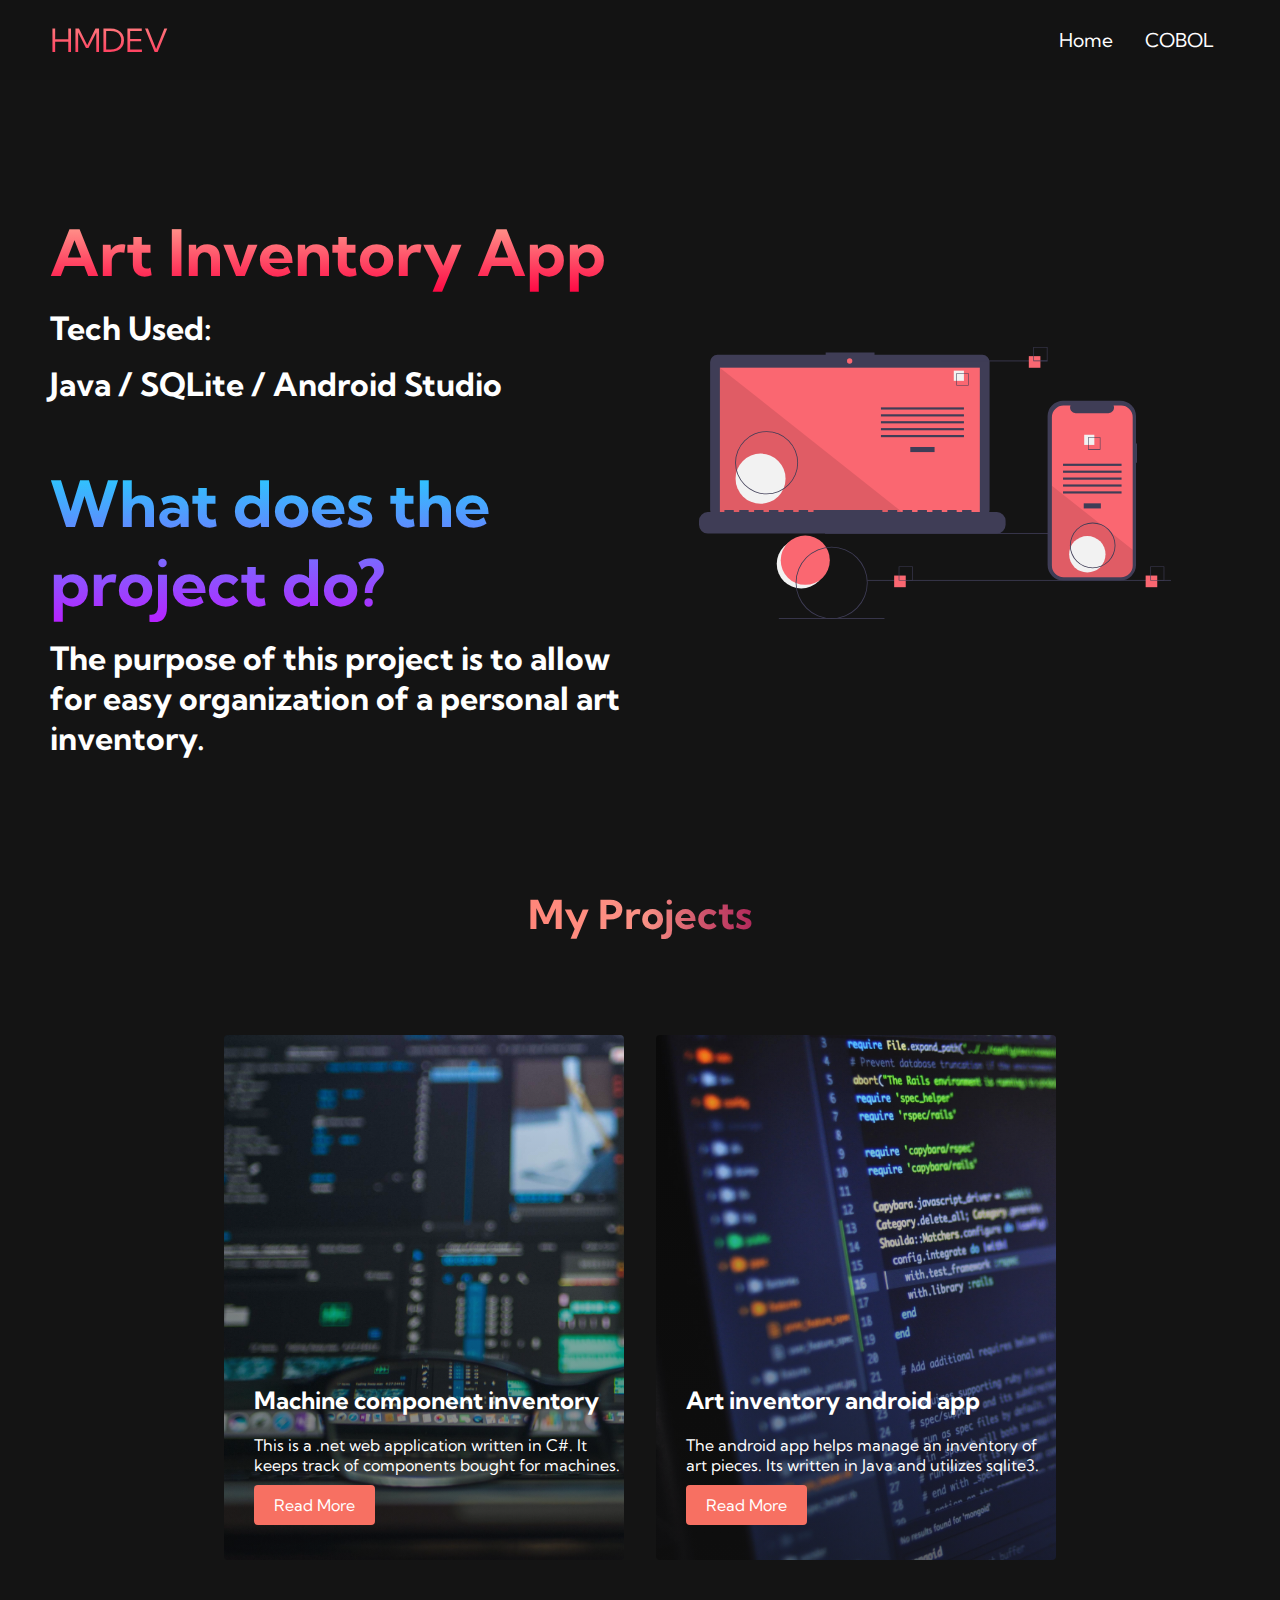
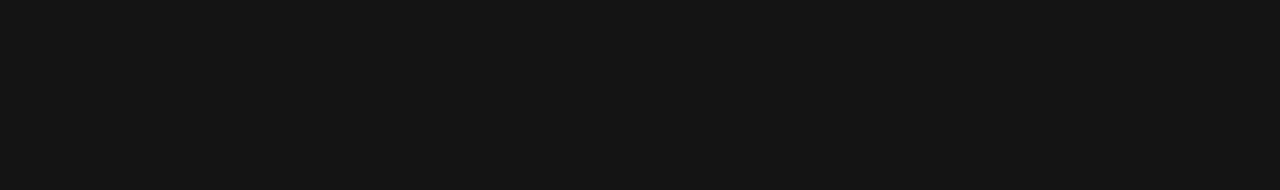
==== artInventoryApp.html @ a9226c36 "changed index to route to android project" ====
<!DOCTYPE html>
<html lang="en">

<head>
  <meta charset="UTF-8">
  <meta name="viewport" content="width=device-width,
                     initial-scale=1.0">
  <title>HMDEV</title>
  <link rel="stylesheet" href="styles.css" />
  <link rel="preconnect" href="https://fonts.googleapis.com">
  <link rel="preconnect" href="https://fonts.gstatic.com" crossorigin>
  <link href="https://fonts.googleapis.com/css2?family=Kumbh+Sans:wght@400;700&display=swap" rel="stylesheet">
</head>

<body>
 <!-- navbar section -->
  <nav class="navbar">
    <div class="navbar__container">
      <a href="/" id="navbar__logo">HMDEV</a>
      <div class="navbar__toggle" id="mobile-menu">
        <span class="bar"></span>
        <span class="bar"></span>
        <span class="bar"></span>
      </div>
      <ul class="navbar__menu">
        <li class="navbar__item">
          <a href="/" class="navbar__links">Home</a>
        </li>
        <li class="navbar__item">
          <a href="cobol.html" class="navbar__links">COBOL</a>
        </li>
      </ul>
    </div>
  </nav>

  <!-- hero section -->
  <div class="main">
    <div class="main__container">
      <div class="main__content">
        <h1>Art Inventory App</h1>
        <p>Tech Used:</p>
        <p>Java / SQLite / Android Studio</p>
        <br>
        <br>
        <br>
        <h2>What does the project do?</h2>
        <p>The purpose of this project is to allow for easy organization of a personal art inventory.</p>
      </div>
      <div class="main__img--container">
        <img src="images/main1.svg" alt="pic" id="main__img">
      </div>
    </div>
  </div>

  <!-- Services Section -->
  <div class="services">
    <h1>My Projects</h1>
    <div class="services__container">
      <div class="services__card">
        <h2>Machine component inventory</h2>
        <p>This is a .net web application written in C#. It keeps track of components bought for machines.</p>
        <button>Read More</button>
      </div>
      <div class="services__card">
        <h2>Art inventory android app</h2>
        <p>The android app helps manage an inventory of art pieces. Its written in Java and utilizes sqlite3.</p>
        <button>Read More</button>
      </div>
    </div>
  </div>

  <script src="app.js"></script>
</body>

</html>
---- styles.css ----
* {
  box-sizing: border-box;
  margin: 0;
  padding: 0;
  font-family: 'Kumbh Sans', sans-serif;
}

.navbar {
  background: #131313;
  height: 80px;
  display: flex;
  justify-content: center;
  align-items: center;
  font-size: 1.2rem;
  position: sticky;
  top: 0;
  z-index: 999;
}

.navbar__container {
  display: flex;
  justify-content: space-between;
  height: 80px;
  z-index: 1;
  width: 100%;
  max-width: 1300px;
  margin: 0 auto;
  padding: 0 50px;
}

#navbar__logo {
  background-color: #ff8177;
  background-image: linear-gradient(to top, #ff0844 0%, #ffb199 100%);
  background-size: 100%;
  -webkit-background-clip: text;
  -moz-background-clip: text;
  -webkit-text-fill-color: transparent;
  display: flex;
  align-items: center;
  cursor: pointer;
  text-decoration: none;
  font-size: 2rem;
}

.fa-gem {
  margin-right: 0.5rem;
}

.navbar__menu {
  display: flex;
  align-items: center;
  list-style: none;
  text-align: center;
}

.navbar__item {
  height: 80px;
}

.navbar__links {
  color: #fff;
  display: flex;
  align-items: center;
  justify-content: center;
  text-decoration: none;
  padding: 0 1rem;
  height: 100%;
}

.navbar__btn {
  display:flex;
  justify-content: center;
  align-items: center;
  padding: 0 1rem;
  width: 100%;
}

.button {
  display: flex;
  justify-content: center;
  align-items: center;
  text-decoration: none;
  padding: 10px 20px;
  height: 100%;
  width: 100%;
  border: none;
  outline: none;
  border-radius: 4px;
  background: #f77062;
  color: #fff;
}

.button:hover {
  background: #4837ff;
  transition: all 0.3s ease;
}

.navbar__links:hover {
  color: #f77062;
  transition: all 0.3s ease;
}

@media screen and (max-width: 960px) {
  .navbar__container {
    display: flex;
    justify-content: space-between;
    height: 80px;
    z-index: 1;
    width: 100%;
    max-width: 1300px;
    padding: 0;
  }

  .navbar__menu {
    display: grid;
    grid-template-columns: auto;
    margin: 0;
    width: 100%;
    position: absolute;
    top: -1000px;
    opacity: 0;
    transition: all 0.5s ease;
    height: 50vh;
    z-index: -1;
  }

  .navbar__menu.active {
    background: #131313;
    top: 100%;
    opacity: 1;
    transition: all 0.5s ease;
    z-index: 99;
    height: 50vh;
    font-size: 1.6rem;
  }

  #navbar__logo {
    padding-left: 25px;
  }

  .navbar__toggle .bar {
    width: 25px;
    height: 3px;
    margin: 5px auto;
    transition: all 0.3s ease-in-out;
    background: #fff;
  }

  .navbar__item {
    width: 100%;
  }

  .navbar__links {
    text-align: center;
    padding: 2rem;
    width: 100%;
    display: table;
  }

  #mobile-menu {
    position: absolute;
    top: 20%;
    right: 5%;
    transform: translate(5%, 20%);
  }

  .navbar__btn {
    padding-bottom: 2rem;
  }

  .button {
    display: flex;
    justify-content: center;
    align-items: center;
    width: 80%;
    margin: 0;
  }

  .navbar__toggle .bar {
    display: block;
    cursor: pointer;
  }

  #mobile-menu.is-active .bar:nth-child(2) {
    opacity: 0;
  }

  #mobile-menu.is-active .bar:nth-child(1) {
    transform: translateY(8px) rotate(45deg);
  }

  #mobile-menu.is-active .bar:nth-child(3) {
    transform: translateY(-8px) rotate(-45deg);
  }


}

/* Hero section */

.main {
  background-color: #141414;
}

.main__container {
  display: grid;
  grid-template-columns: 1fr 1fr;
  align-items: center;
  justify-self: center;
  margin: 0 auto;
  height: 90vh;
  background-color: #141414;
  z-index: 1;
  width: 100%;
  max-width: 1300px;
  padding: 0 50px;
}

.main__content h1 {
  font-size: 4rem;
  background-color: #ff8177;
  background-image: linear-gradient(to top, #ff0844 0%, #ffb199 100%);
  background-size: 100%;
  -webkit-background-clip: text;
  -moz-background-clip: text;
  -webkit-text-fill-color: transparent;
  -moz-text-fill-color: transparent;
}


.main__content h2 {
  font-size: 4rem;
  background-color: #ff8177;
  background-image: linear-gradient(to top, #b721ff 0%, #21d4fd 100%);
  background-size: 100%;
  -webkit-background-clip: text;
  -moz-background-clip: text;
  -webkit-text-fill-color: transparent;
  -moz-text-fill-color: transparent;

}

.main__content p {
  margin-top: 1rem;
  font-size: 2rem;
  font-weight: 700;
  color: #fff;
}

.main__btn {
  font-size: 1rem;
  background-image: linear-gradient(to top, #f77062 0%, #fe5196 100%);
  padding: 14px 32px;
  border: none;
  border-radius: 4px;
  color: #fff;
  margin-top: 2rem;
  cursor: pointer;
  position: relative;
  transition: all 0.35s;
  outline: none;
}

.main__btn a {
  position: relative;
  z-index: 2;
  color: #fff;
  text-decoration: none;
}

.main__btn:after {
  position: absolute;
  content: '';
  top: 0;
  left: 0;
  width: 0;
  height: 100%;
  background: #4837ff;
  transition: all 0.35s;
  border-radius: 4px;
}

.main__btn:hover {
  color: #fff;
}

.main__btn:hover:after {
  width: 100%;
}

.main__btn_card {
  font-size: 1rem;
  background-image: linear-gradient(to top, #f77062 0%, #fe5196 100%);
  padding: 14px 32px;
  border: none;
  border-radius: 4px;
  color: #fff;
  margin-top: 1rem;
  cursor: pointer;
  position: relative;
  transition: all 0.35s;
  outline: none;
}

.main__btn_card a {
  position: relative;
  z-index: 2;
  color: #fff;
  text-decoration: none;
}

.main__btn_card:after {
  position: absolute;
  content: '';
  top: 0;
  left: 0;
  width: 0;
  height: 100%;
  background: #4837ff;
  transition: all 0.35s;
  border-radius: 4px;
}

.main__btn_card:hover {
  color: #fff;
}

.main__btn_card:hover:after {
  width: 100%;
}

.main__img--container {
  text-align: center;
}

#main__img {
  height: 80%;
  width: 80%;
}

/* Mobile responsiveness */
@media screen and (max-width: 768px) {
  .main__container {
    display: grid;
    grid-template-columns: auto;
    align-items: center;
    justify-self: center;
    width: 100%;
    margin: 0 auto;
    height: 90vh;
  }

  .main__content {
    text-align: center;
    margin-bottom: 4rem;
  }

  .main__content h1 {
    font-size: 2.5rem;
    margin-top: 2rem;
  }

  .main__content h2 {
    font-size: 3rem;
  }

  .main__content p {
    margin-top: 1rem;
    font-size: 1.5rem;
  }

}

@media screen and (max-width: 480px) {
  .main__content h1 {
    font-size: 2rem;
    margin-top: 3rem;
  }

  .main__content h2 {
    font-size: 2rem;
  }

  .main__content p {
    margin-top: 2rem;
    font-size: 1.5rem;
  }

  .main__btn {
    padding: 12px 36px;
    margin: 2.5rem 0;
  }

}

/* services section */

.services {
  background:#141414;
  display: flex;
  flex-direction: column;
  align-items: center;
  height: 100vh;
}

.services h1 {
  background-color: #ff8177;
  background-image: linear-gradient(to right, #ff8177 0%, #ff867a 0%, #ff8c7f 21%, #f99185 52%, #cf556c 78%, #b12a5b 100%);
  background-size: 100%;
  margin-bottom: 5rem;
  font-size: 2.5rem;
  -webkit-background-clip: text;
  -moz-background-clip: text;
  -webkit-text-fill-color: transparent;
  -moz-text-fill-color: transparent;
}

.services__container {
  display: flex;
  justify-content: center;
  flex-wrap: wrap;
}

.services__card {
  margin: 1rem;
  height: 525px;
  width: 400px;
  border-radius: 4px;
  background-image: linear-gradient(to bottom, rgba(0,0,0,0) 0%, rgba(17,17,17,0.6) 100%), url('images/card3.jpg');
  background-size: cover;
  position: relative;
  color: #fff;
}

.services__card:nth-child(2) {
  background-image: linear-gradient(to bottom, rgba(0,0,0,0) 0%, rgba(17,17,17,0.6) 100%), url('images/card2.jpg');
}

.services h2 {
  position: absolute;
  top: 350px;
  left: 30px;
}

.services__card p {
  position: absolute;
  top: 400px;
  left: 30px;
}

.services__card button {
  color: #fff;
  padding: 10px 20px;
  border: none;
  outline: none;
  border-radius: 4px;
  background: #f77062;
  position: absolute;
  top: 450px;
  left: 30px;
  font-size: 1rem;
  cursor: pointer;
}

.services__card:hover {
  transform: scale(1.075);
  transition: 0.2s ease-in;
  cursor: pointer;
}

@media screen and (max-width:960px) {
  .services {
    height: 1600px;
  }

  .services h1 {
    font-size: 2rem;
    margin-top: 12rem;
  }
}

@media screen and (max-width: 480px) {
  .services {
    height: 1400px;
  }

  .services h1 {
    font-size: 1.2rem;
  }

  .services__card {
    width: 300px;
  }
}


/* Footer section */

.footer__container {
  background-color: #141414;
  padding: 5rem 0;
  display: flex;
  flex-direction: column;
  justify-content: center;
  align-items: center;
}

.footer__links {
  width: 100%;
  max-width: 1000px;
  display: flex;
  justify-content: center;
}

.footer__link--wrapper {
  display: flex;
}

.footer__link--items {
  display: flex;
  flex-direction: column;
  align-items: flex-start;
  margin: 16px;
  text-align: left;
  width: 160px;
  box-sizing: border-box;
}

.footer__link--items h2 {
  margin-bottom: 16px;
}

.footer__link--items > h2 {
  color: #fff;
}


.footer__link--items a {
  color: #fff;
  text-decoration: none;
  margin-bottom: 0.5rem;
}

.footer__link--items a:hover {
  color: #e9e9e9;
  transition: 0.3s ease-out;
}

@media screen and (max-width: 820px) {
  .footer__links {
    padding-top: 2rem;
  }

  .footer__link--wrapper {
    flex-direction: column;
  }
}

@media screen and (max-width: 480px) {
  .footer__link--items {
    margin: 0;
    padding: 10px;
    width: 100%;
  }
}
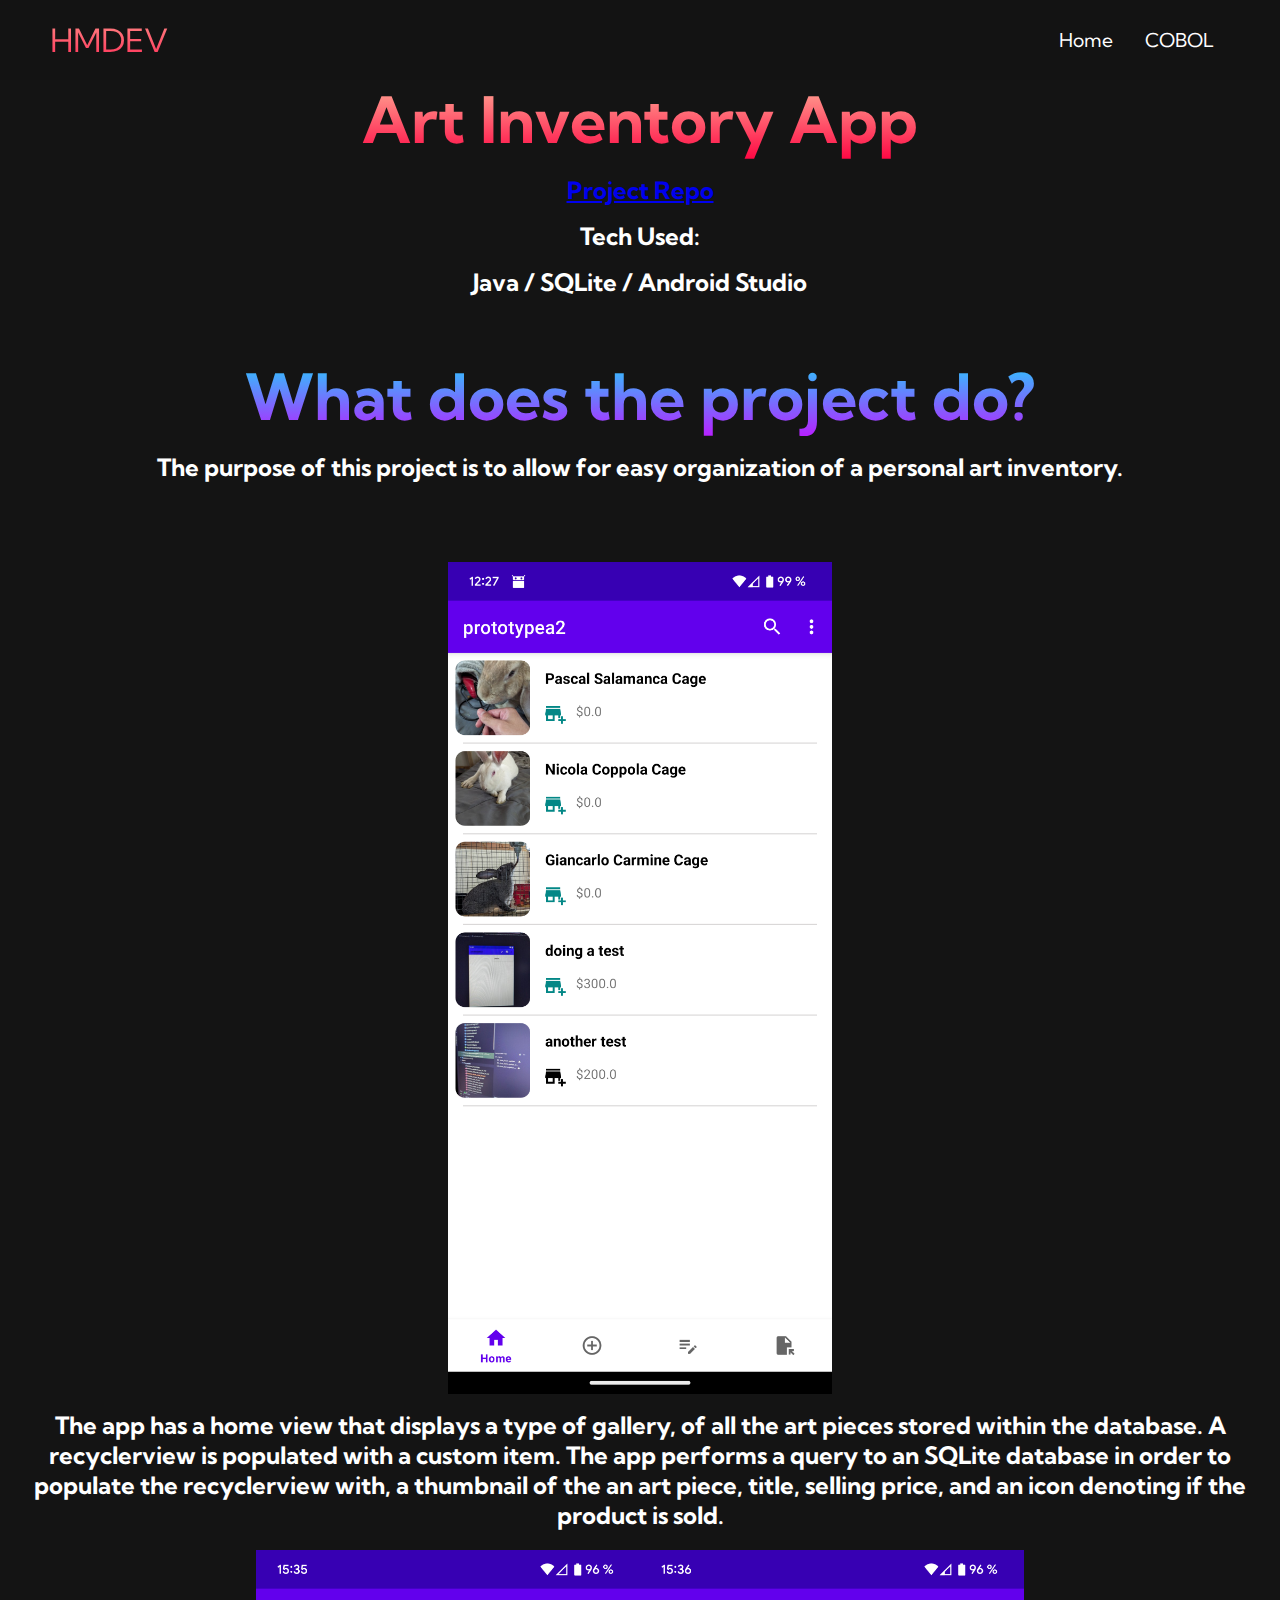
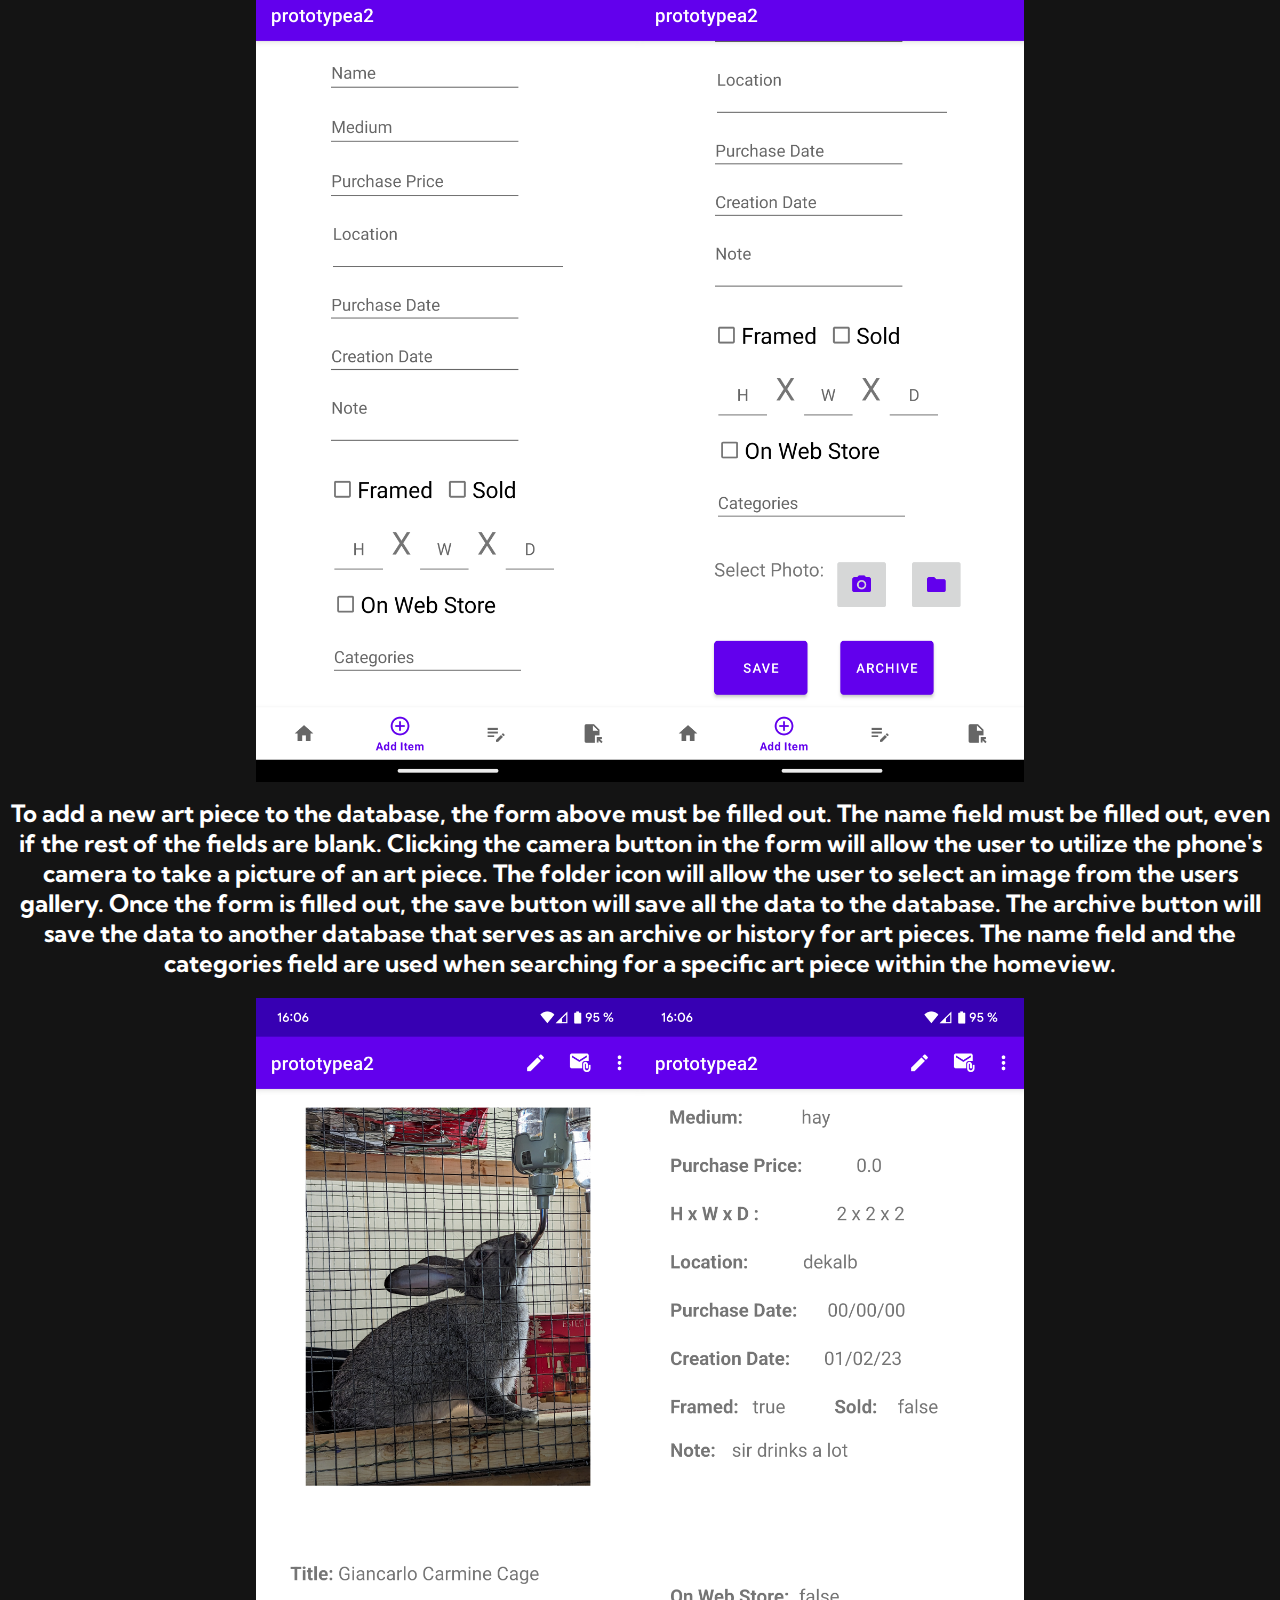
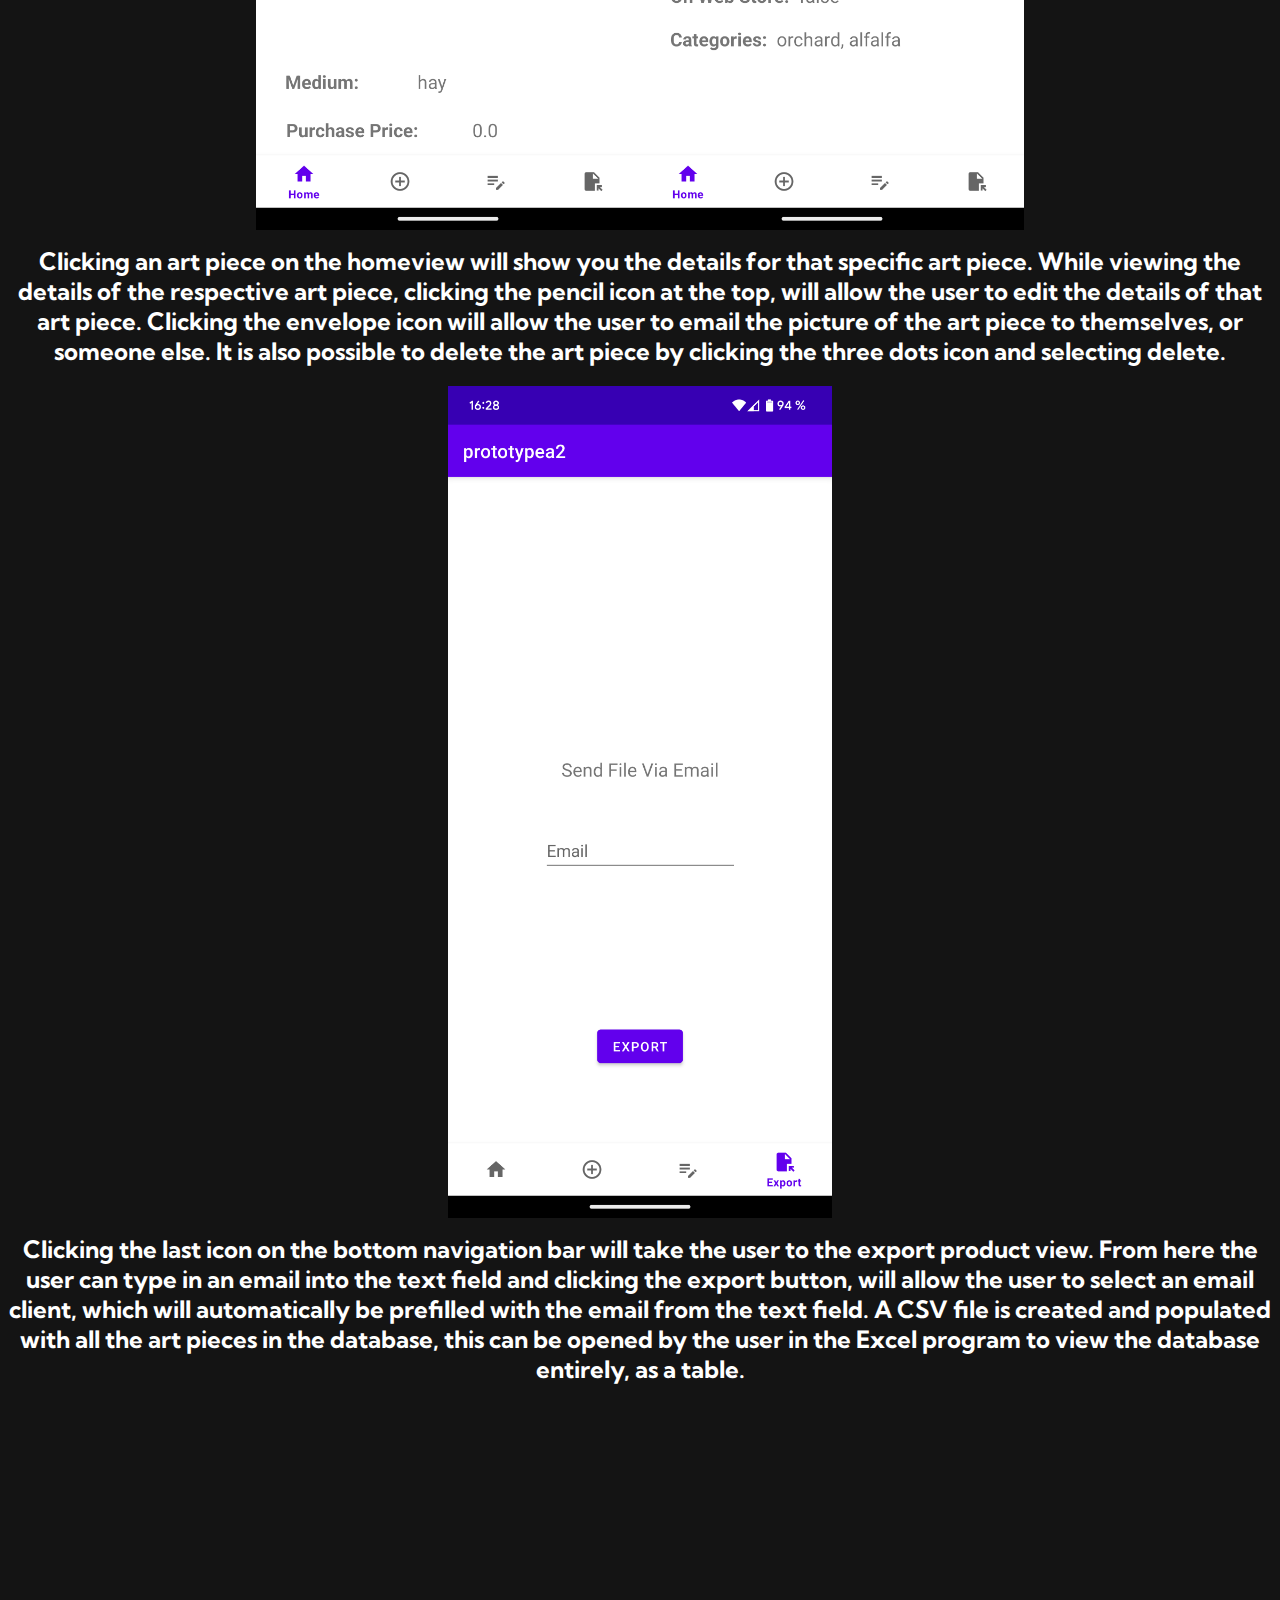
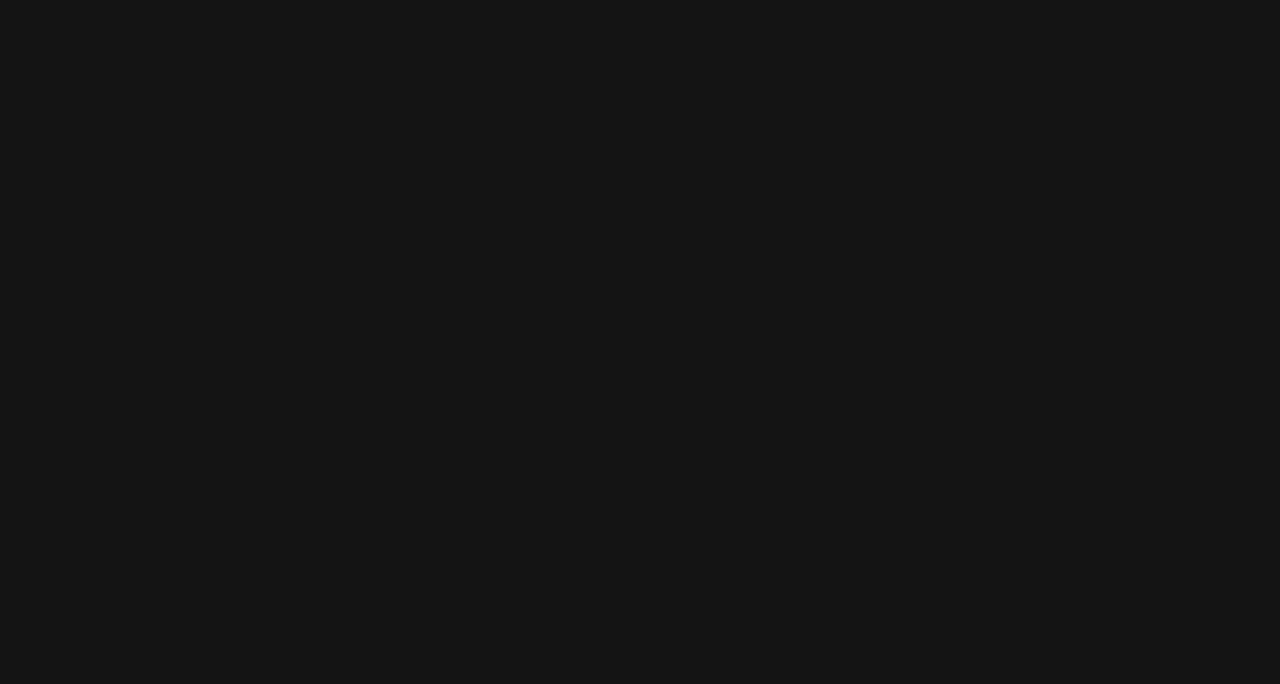
==== commit 3569c4c7: "finished android project page" ====
--- a/artInventoryApp.html
+++ b/artInventoryApp.html
@@ -33,40 +33,99 @@
     </div>
   </nav>
 
-  <!-- hero section -->
-  <div class="main">
-    <div class="main__container">
-      <div class="main__content">
+  <!-- project -->
+  <div class="proj_main">
+    <div class="proj_container">
+      <div class="proj_content">
+
+  <!-- project TITLE -->
         <h1>Art Inventory App</h1>
+        <p>
+          <a href="https://github.com/h-morales1/invPrototypes">Project Repo</a>
+        </p>
         <p>Tech Used:</p>
+
+  <!-- project Tech used -->
         <p>Java / SQLite / Android Studio</p>
         <br>
         <br>
         <br>
+  <!-- project Explanation -->
         <h2>What does the project do?</h2>
         <p>The purpose of this project is to allow for easy organization of a personal art inventory.</p>
+        <br>
+        <br>
+        <br>
+        <br>
+
+        <div class="proj_img_container">
+        <img src="artInvImages/Screenshot_20230827-122711.png" alt="pic" id="proj__img">
+        </div>
+
+        <p>
+          The app has a home view that displays a type of gallery, of all the art pieces stored
+          within the database. A recyclerview is populated with a custom item. The app performs
+          a query to an SQLite database in order to populate the recyclerview with, a thumbnail
+          of the an art piece, title, selling price, and an icon denoting if the product is 
+          sold.
+        </p>
+
+        <br>
+
+        <div class="proj_img_container">
+        <img src="artInvImages/addItem1.png" alt="pic" id="proj__img">
+        <img src="artInvImages/addItem2.png" alt="pic" id="proj__img">
+        </div>
+
+        <p>
+          To add a new art piece to the database, the form above must be filled out. The name 
+          field must be filled out, even if the rest of the fields are blank. Clicking the 
+          camera button in the form will allow the user to utilize the phone's camera to 
+          take a picture of an art piece. The folder icon will allow the user to select an
+          image from the users gallery. Once the form is filled out, the save button will 
+          save all the data to the database. The archive button will save the data to 
+          another database that serves as an archive or history for art pieces. The name 
+          field and the categories field are used when searching for a specific art piece 
+          within the homeview. 
+        </p>
+
+        <br>
+
+        <div class="proj_img_container">
+        <img src="artInvImages/viewItem1.png" alt="pic" id="proj__img">
+        <img src="artInvImages/viewItem2.png" alt="pic" id="proj__img">
+        </div>
+
+        <p>
+          Clicking an art piece on the homeview will show you the details for that specific art piece.
+          While viewing the details of the respective art piece, clicking the pencil icon at the top,
+          will allow the user to edit the details of that art piece. Clicking the envelope icon will 
+          allow the user to email the picture of the art piece to themselves, or someone else. It is 
+          also possible to delete the art piece by clicking the three dots icon and selecting delete.
+        </p>
+
+        <br>
+
+        <div class="proj_img_container">
+        <img src="artInvImages/exportItem.png" alt="pic" id="proj__img">
+        </div>
+
+        <p>
+          Clicking the last icon on the bottom navigation bar will take the user to the export product 
+          view. From here the user can type in an email into the text field and clicking the export button, 
+          will allow the user to select an email client, which will automatically be prefilled with the email 
+          from the text field. A CSV file is created and populated with all the art pieces in the database, this 
+          can be opened by the user in the Excel program to view the database entirely, as a table.
+        </p>
+
       </div>
-      <div class="main__img--container">
-        <img src="images/main1.svg" alt="pic" id="main__img">
-      </div>
+
     </div>
   </div>
 
   <!-- Services Section -->
   <div class="services">
-    <h1>My Projects</h1>
-    <div class="services__container">
-      <div class="services__card">
-        <h2>Machine component inventory</h2>
-        <p>This is a .net web application written in C#. It keeps track of components bought for machines.</p>
-        <button>Read More</button>
-      </div>
-      <div class="services__card">
-        <h2>Art inventory android app</h2>
-        <p>The android app helps manage an inventory of art pieces. Its written in Java and utilizes sqlite3.</p>
-        <button>Read More</button>
-      </div>
-    </div>
+
   </div>
 
   <script src="app.js"></script>
--- a/styles.css
+++ b/styles.css
@@ -196,6 +196,70 @@
 
 }
 
+/*
+  Section for project pages
+*/
+
+.proj_main {
+  background-color: #141414;
+  display: flex;
+  justify-content: center;
+  align-items: center;
+}
+
+.proj_container {
+  background-color: #141414;
+  display: flex;
+  align-items: center;
+  justify-content: center;
+  z-index: 1;
+}
+
+.proj_content h1 {
+  text-align: center;
+  justify-content: center;
+  font-size: 4rem;
+  background-color: #ff8177;
+  background-image: linear-gradient(to top, #ff0844 0%, #ffb199 100%);
+  background-size: 100%;
+  -webkit-background-clip: text;
+  -moz-background-clip: text;
+  -webkit-text-fill-color: transparent;
+  -moz-text-fill-color: transparent;
+}
+
+.proj_content h2 {
+  text-align: center;
+  font-size: 4rem;
+  background-color: #ff8177;
+  background-image: linear-gradient(to top, #b721ff 0%, #21d4fd 100%);
+  background-size: 100%;
+  -webkit-background-clip: text;
+  -moz-background-clip: text;
+  -webkit-text-fill-color: transparent;
+  -moz-text-fill-color: transparent;
+}
+
+.proj_content p {
+  margin-top: 1rem;
+  font-size: 1.5rem;
+  font-weight: 700;
+  color: #fff;
+  text-align: center;
+}
+
+.proj_img_container {
+  display: flex;
+  justify-content: center; 
+  align-items: center; 
+  /*height: 100vh; */
+}
+
+#proj__img {
+  height: 30%;
+  width: 30%;
+}
+
 /* Hero section */
 
 .main {
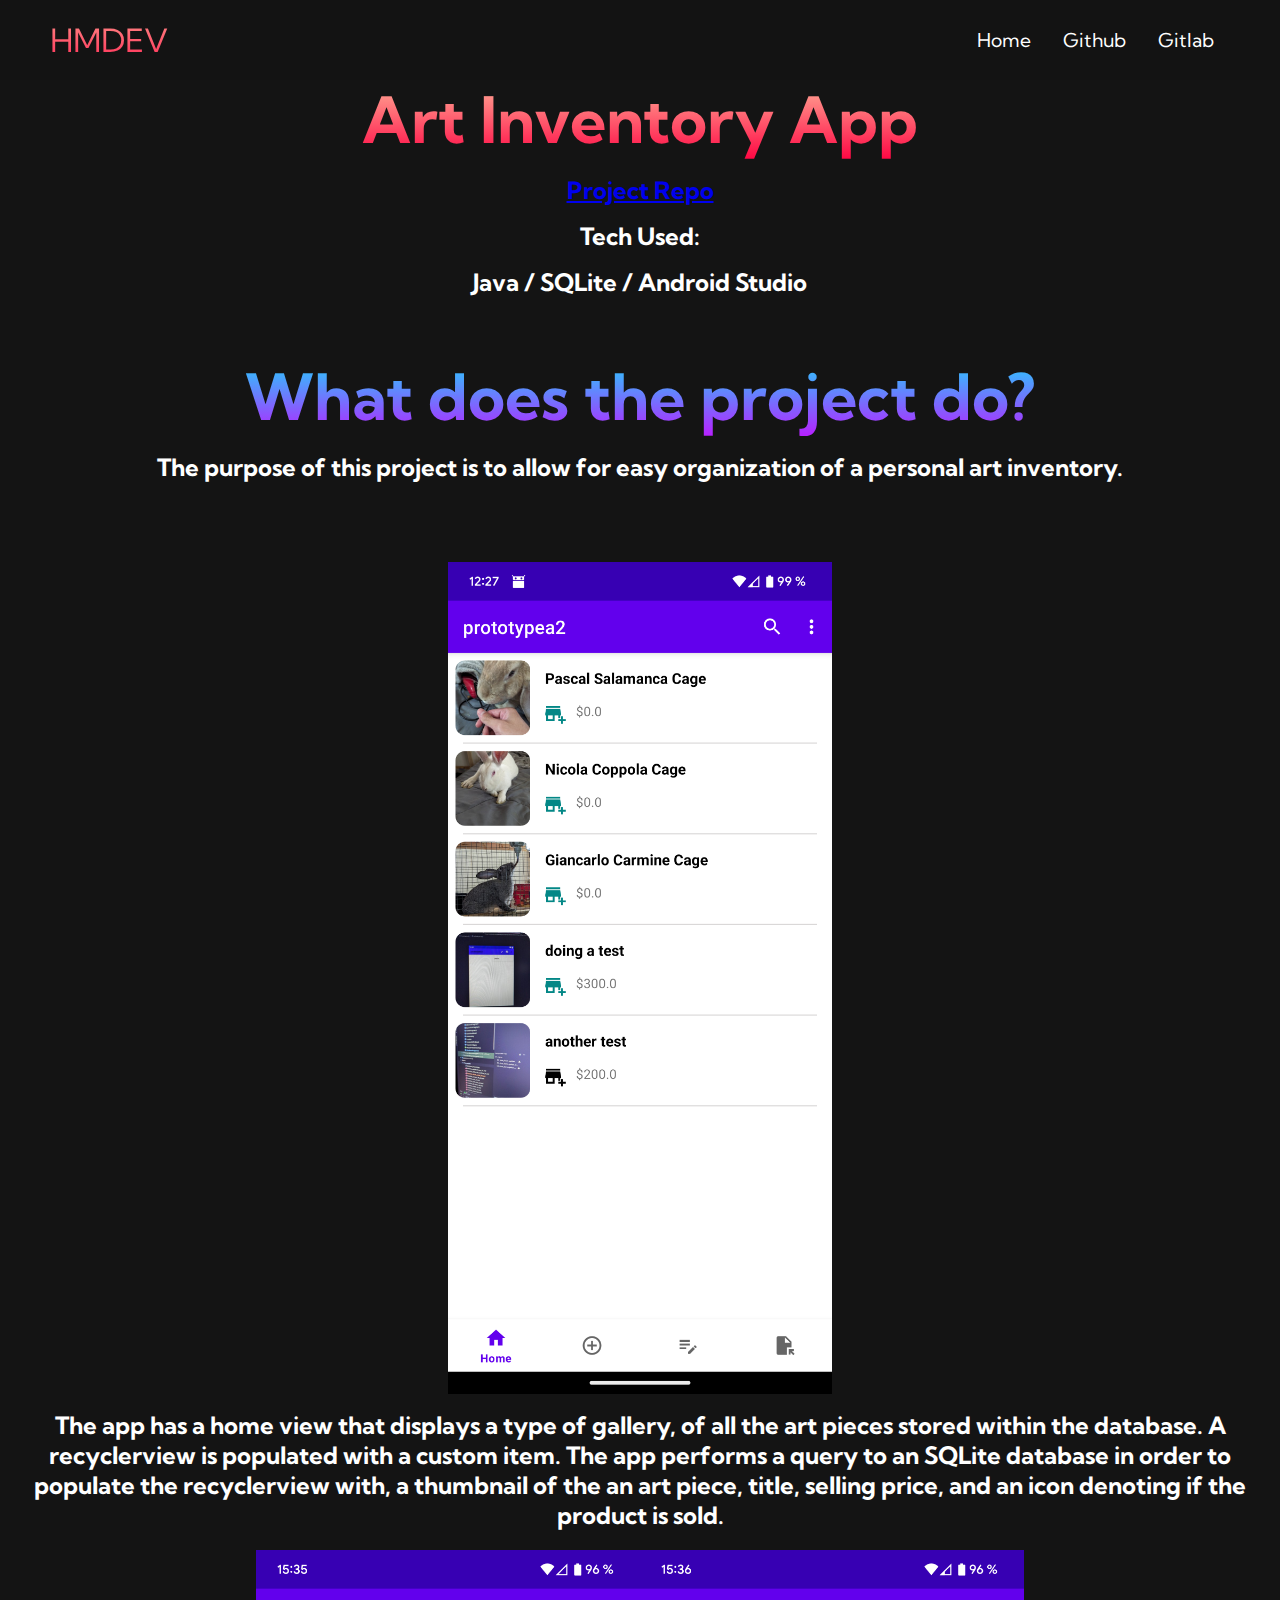
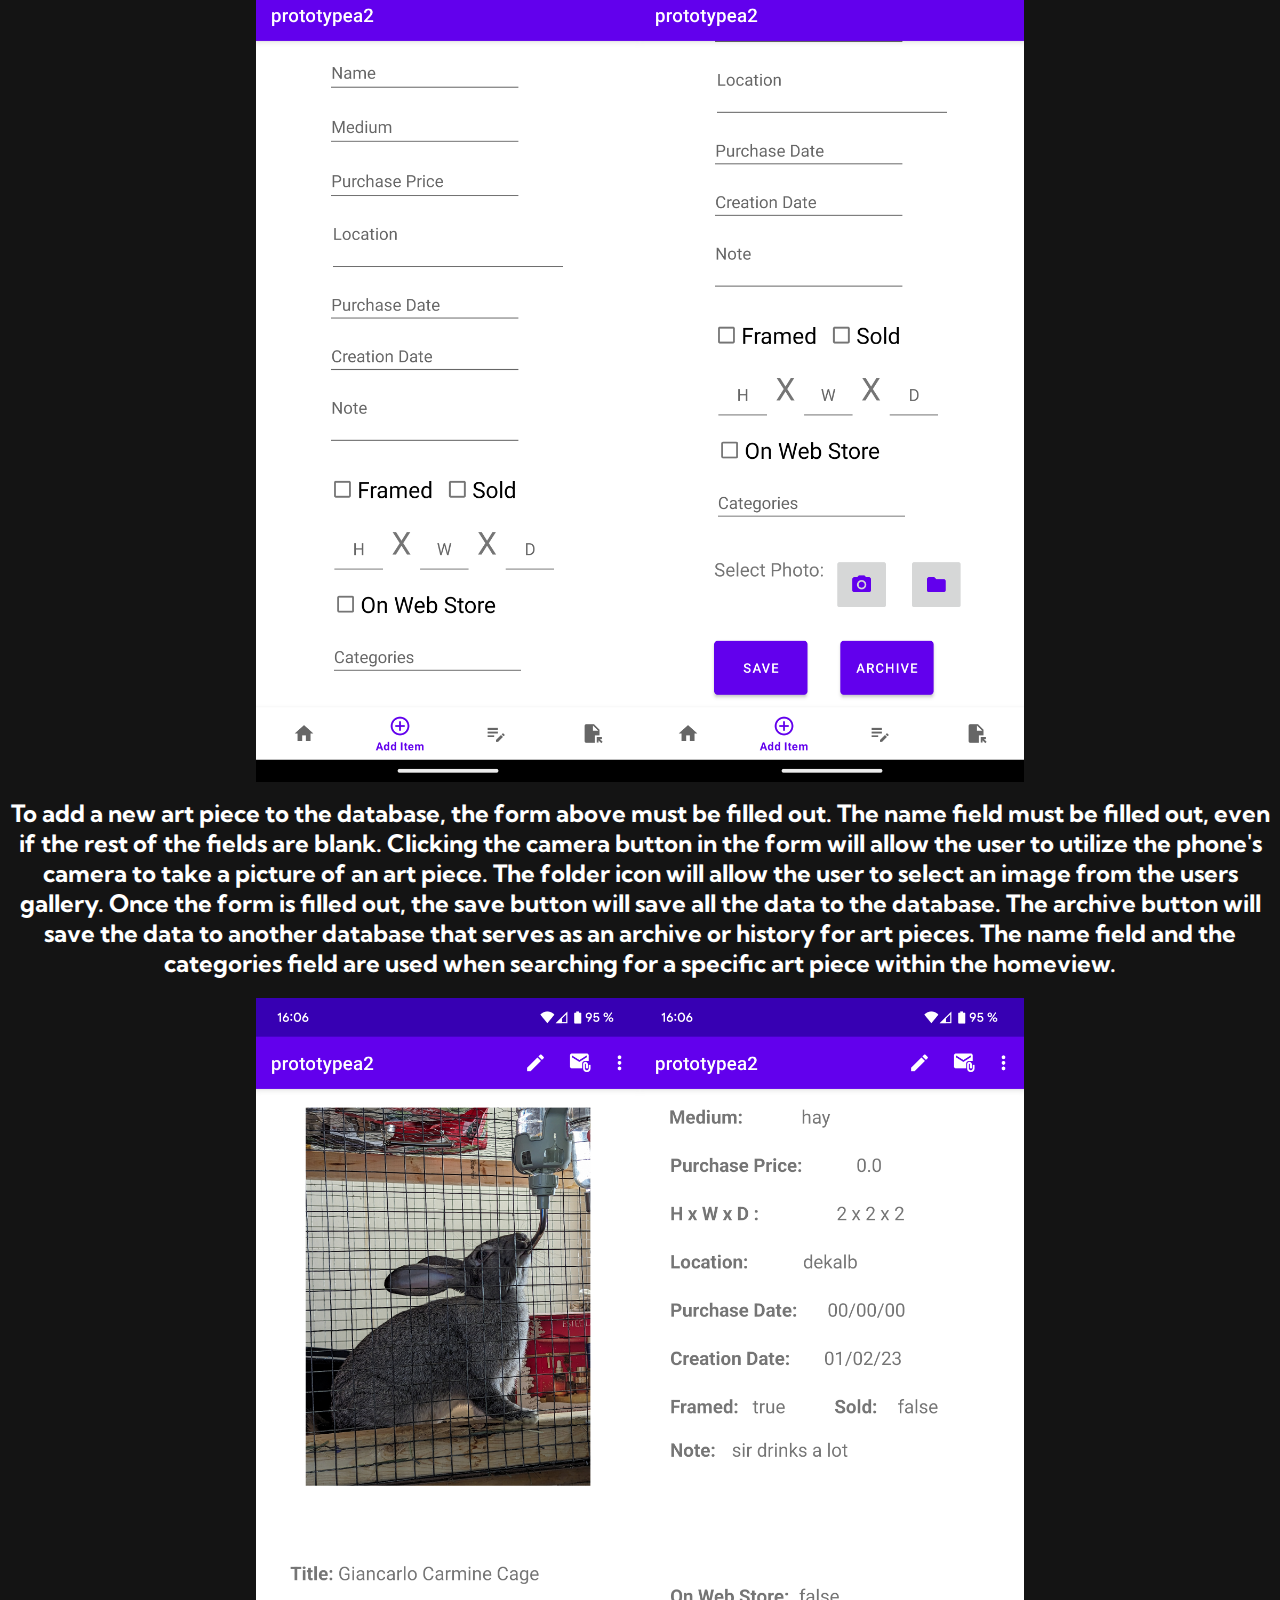
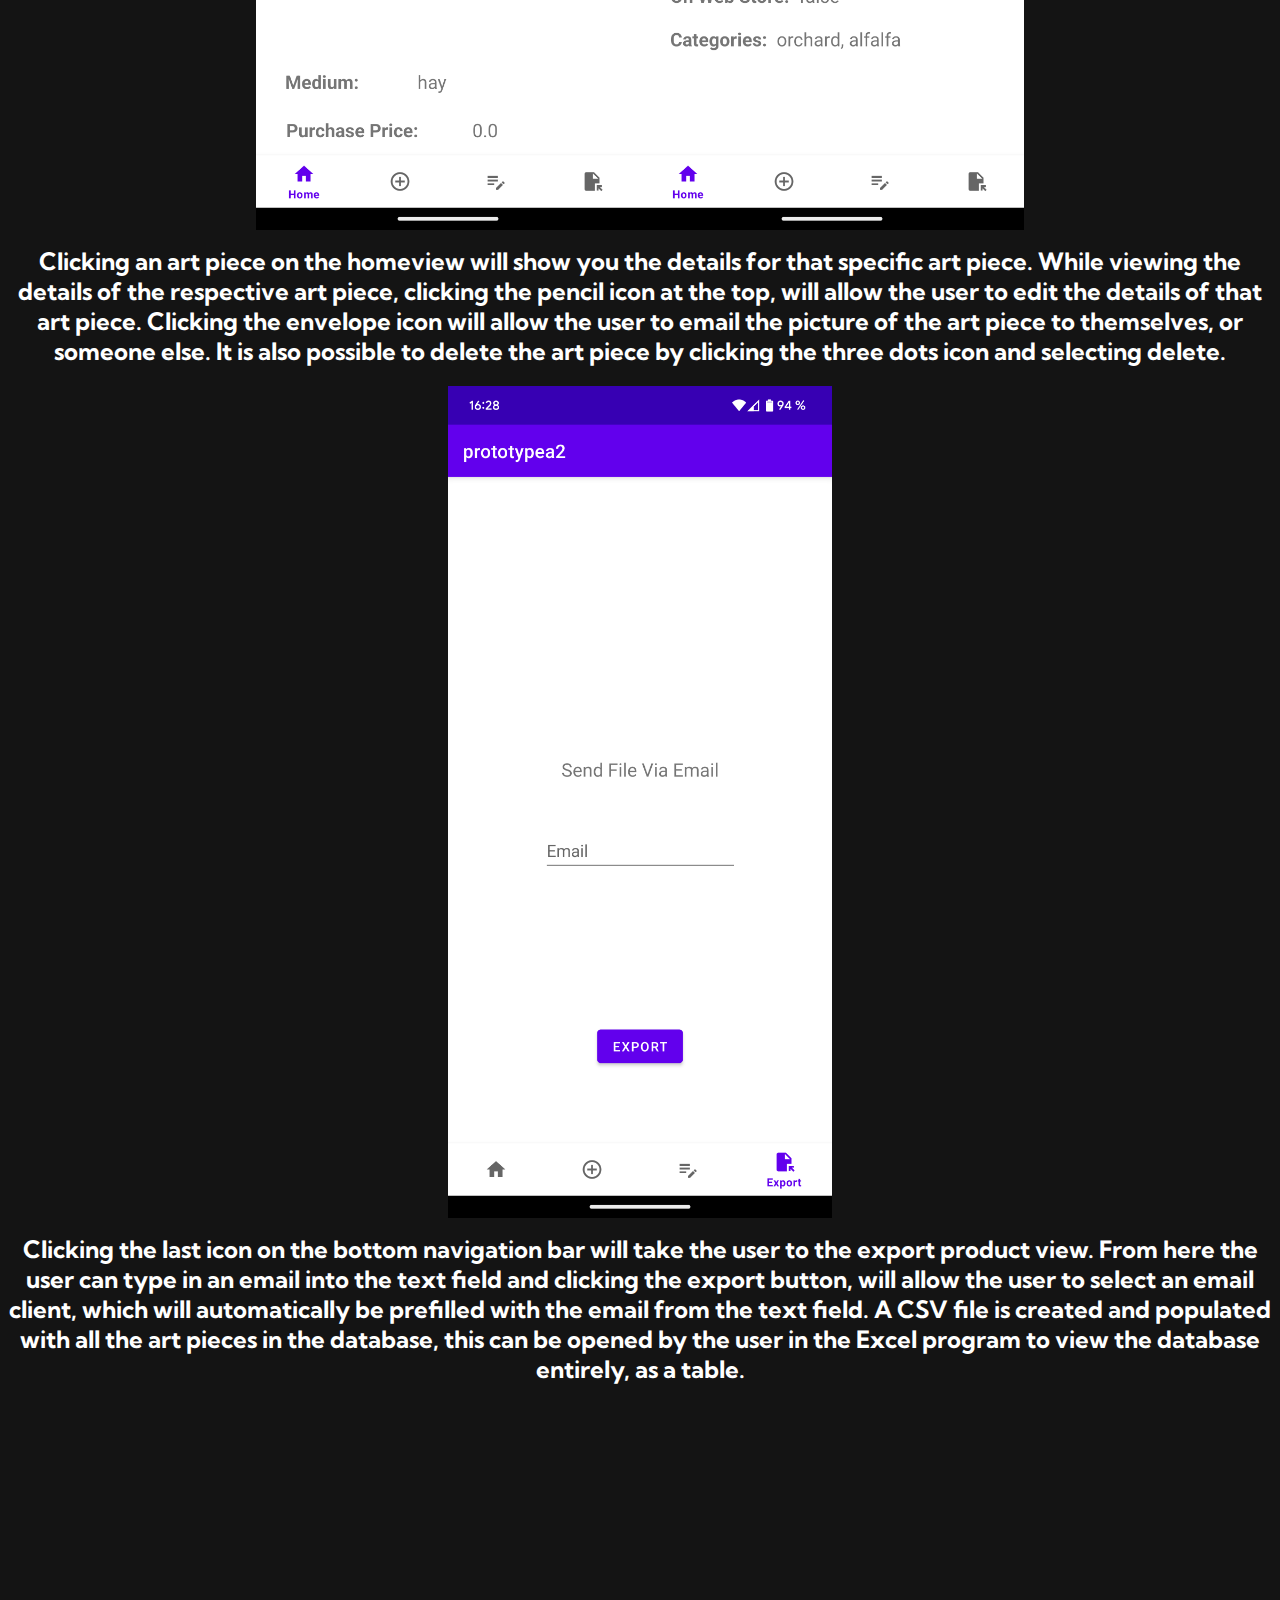
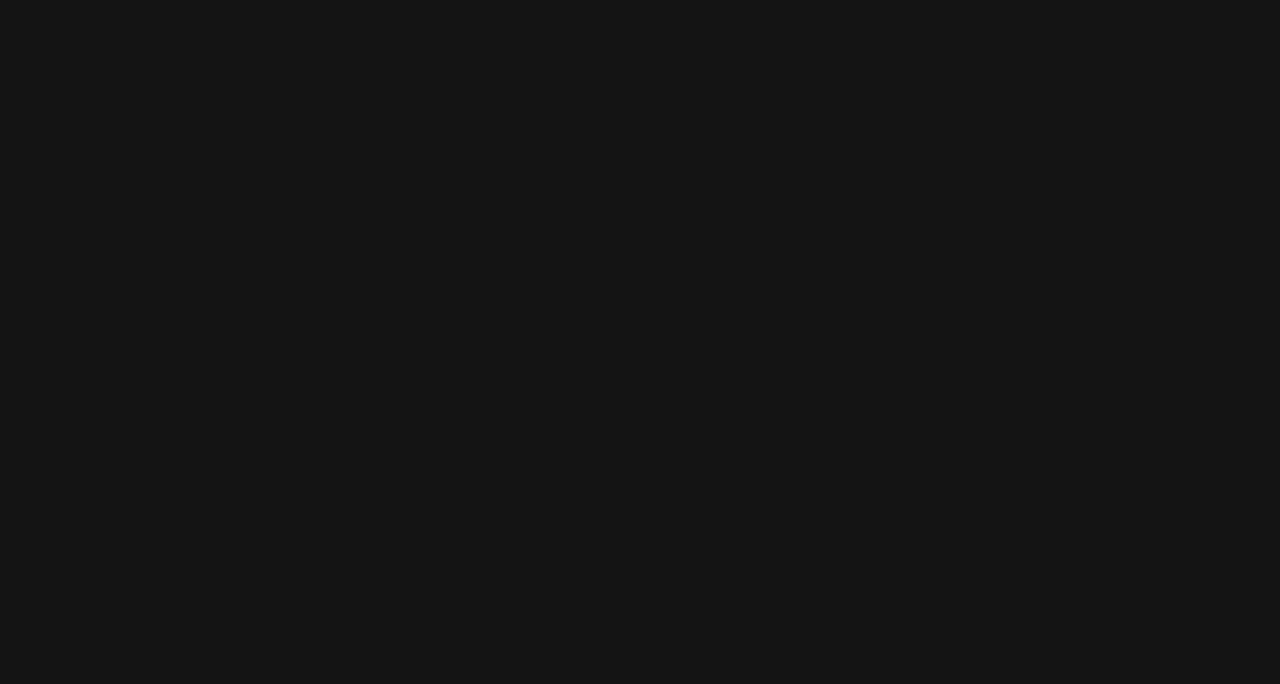
==== commit 366dea4b: "finished prjSchaumburg page" ====
--- a/artInventoryApp.html
+++ b/artInventoryApp.html
@@ -14,24 +14,27 @@
 
 <body>
  <!-- navbar section -->
-  <nav class="navbar">
-    <div class="navbar__container">
-      <a href="/" id="navbar__logo">HMDEV</a>
-      <div class="navbar__toggle" id="mobile-menu">
-        <span class="bar"></span>
-        <span class="bar"></span>
-        <span class="bar"></span>
-      </div>
-      <ul class="navbar__menu">
-        <li class="navbar__item">
-          <a href="/" class="navbar__links">Home</a>
-        </li>
-        <li class="navbar__item">
-          <a href="cobol.html" class="navbar__links">COBOL</a>
-        </li>
-      </ul>
+ <nav class="navbar">
+  <div class="navbar__container">
+    <a href="/" id="navbar__logo">HMDEV</a>
+    <div class="navbar__toggle" id="mobile-menu">
+      <span class="bar"></span>
+      <span class="bar"></span>
+      <span class="bar"></span>
     </div>
-  </nav>
+    <ul class="navbar__menu">
+      <li class="navbar__item">
+        <a href="index.html" class="navbar__links">Home</a>
+      </li>
+      <li class="navbar__item">
+        <a href="https://github.com/h-morales1/" class="navbar__links">Github</a>
+      </li>
+      <li class="navbar__item">
+        <a href="https://gitlab.com/Holzelh" class="navbar__links">Gitlab</a>
+      </li>
+    </ul>
+  </div>
+</nav>
 
   <!-- project -->
   <div class="proj_main">
--- a/styles.css
+++ b/styles.css
@@ -260,6 +260,14 @@
   width: 30%;
 }
 
+.codebox {
+  margin-top: 1rem;
+  font-size: 1.2rem;
+  font-weight: 700;
+  color: #fff;
+  //text-align: center;
+}
+
 /* Hero section */
 
 .main {
